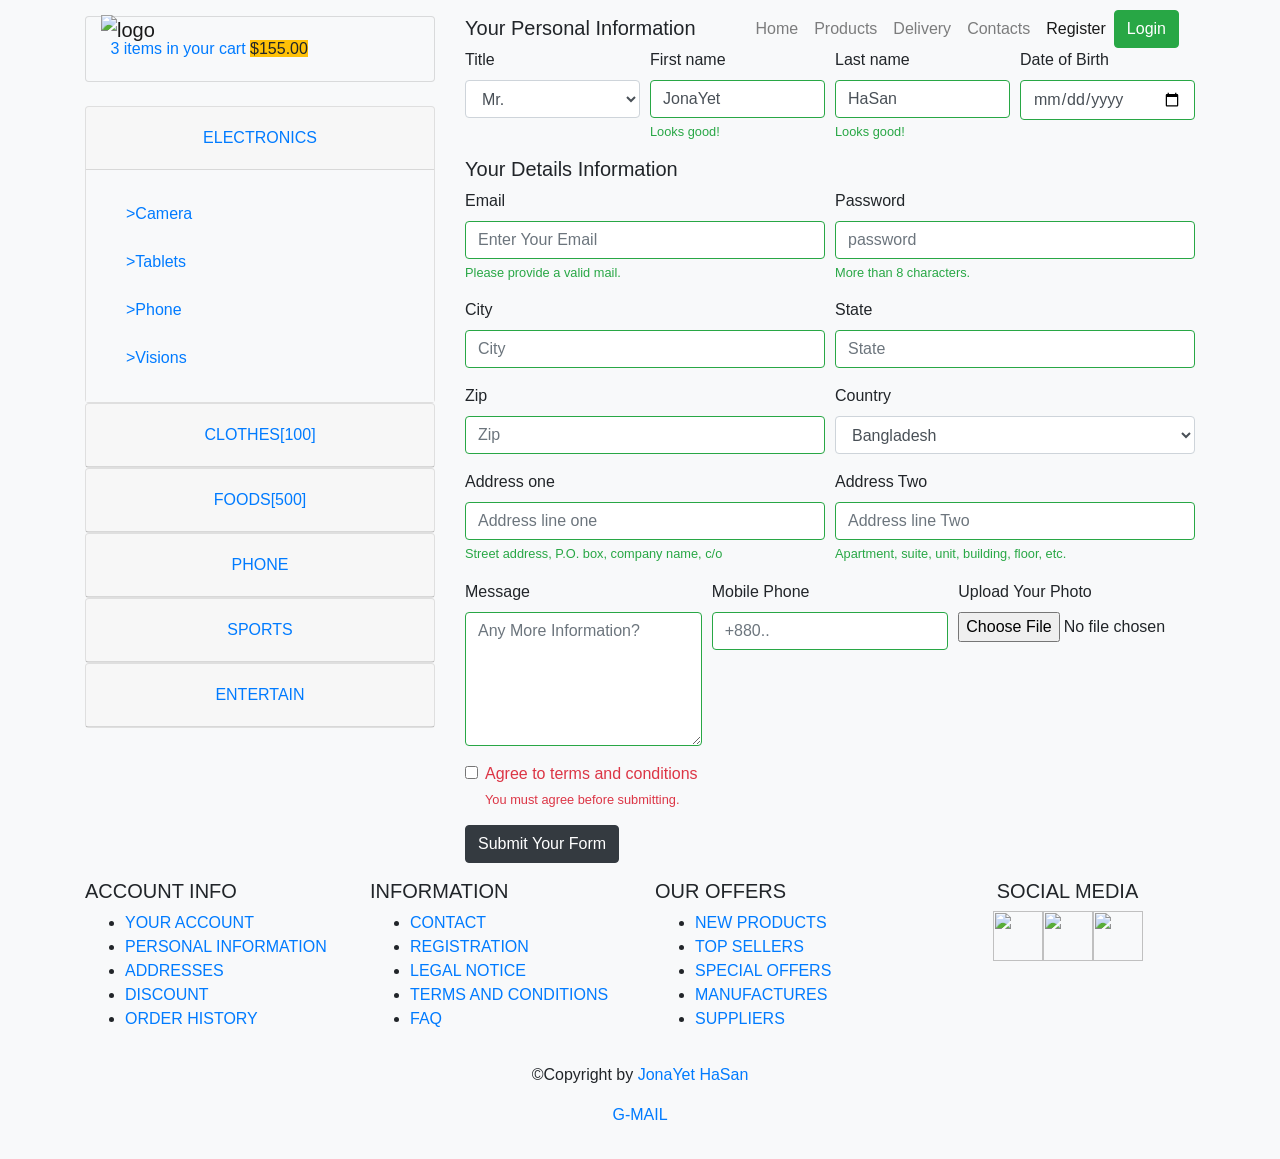
==== registration.html @ cf60274a "Add files via upload" ====
<!doctype html>
<html lang="en" xmlns="http://www.w3.org/1999/html">
<head>
    <!-- Required meta tags -->
    <meta charset="utf-8">
    <meta name="viewport" content="width=device-width, initial-scale=1, shrink-to-fit=no">

    <!-- Bootstrap CSS -->
    <link rel="stylesheet" href="https://stackpath.bootstrapcdn.com/bootstrap/4.1.1/css/bootstrap.min.css" integrity="sha384-WskhaSGFgHYWDcbwN70/dfYBj47jz9qbsMId/iRN3ewGhXQFZCSftd1LZCfmhktB" crossorigin="anonymous">
	<link rel="stylesheet" href="css/style.css" />
    <link rel="stylesheet" href="css/animate.css"/>
    <script src="js/wow.min.js"></script>
    <script>
        new WOW().init();
    </script>
    <title>Registration</title>
</head>
<body class="bg-light">



<header class="fixed-top">
    <div class="container">
        <nav class="navbar navbar-expand-lg navbar-light">
            <a class="navbar-brand" href="index.html">
                <img src="images/Untitled-1.png" alt="logo" width="130" class="img-fluid wow bounceInRight" data-wow-delay=".5s">
            </a>
            <button class="navbar-toggler" type="button" data-toggle="collapse" data-target="#navbarSupportedContent" aria-controls="navbarSupportedContent" aria-expanded="false" aria-label="Toggle navigation">
                <span class="navbar-toggler-icon"></span>
            </button>

            <div class="collapse navbar-collapse justify-content-end" id="navbarSupportedContent">
                <ul class="navbar-nav">
                    <li class="nav-item wow fadeInLeft" data-wow-offset="0" data-wow-delay=".1s">
                        <a class="nav-link" href="index.html">Home</a>
                    </li>
                    <li class="nav-item wow fadeInLeft" data-wow-offset="0" data-wow-delay=".8s">
                        <a class="nav-link" href="products.html">Products<span class="sr-only">(current)</span></a>
                    </li>
                    <li class="nav-item wow fadeInLeft" data-wow-offset="0" data-wow-delay="1.1s">
                        <a class="nav-link" href="delivery.html">Delivery</a>
                    </li>
                    <li class="nav-item wow fadeInLeft" data-wow-offset="0" data-wow-delay="1.4s">
                        <a class="nav-link" href="contact.html">Contacts</a>
                    </li>
                    <li class="nav-item active wow fadeInRight" data-wow-offset="0" data-wow-delay="1.4s" >
                        <a class="nav-link" href="registration.html">Register</a>
                    </li>
                </ul>
                <button type="button" class="btn btn-success wow fadeInRight" data-toggle="modal" data-target="#loginModal" data-wow-offset="0" data-wow-delay="1.4s">
                    Login
                </button>
            </div>
        </nav>
    </div>
</header>
<!-- Button trigger modal -->
                <div class="modal fade wow bounceInUp" id="loginModal" tabindex="-1" role="dialog" aria-labelledby="loginModalLabel" aria-hidden="true">
                    <div class="modal-dialog" role="document">
                        <div class="modal-content">
                            <div class="modal-header bg-light">
                                <h5 class="modal-title" id="loginModalLabel">Login Blog</h5>
                            </div>
                            <div class="modal-body">
                                <form action="">
                                    <div class="form-group">
                                        <input type="email" class="form-control" placeholder="Enter email">
                                    </div>
                                    <div class="form-group">
                                        <input type="password" class="form-control" placeholder="Enter password">
                                    </div>
                                    <div class="form-check">
                                        <input class="form-check-input" type="checkbox" value="" id="defaultCheck2">
                                        <label class="form-check-label" for="defaultCheck2">
                                            Remember Me
                                        </label>
                                    </div>
                                </form>
                            </div>
                            <div class="modal-footer">
                                <button type="button" class="btn btn-secondary" data-dismiss="modal">Close</button>
                                <button type="button" class="btn btn-success">Sing In</button>
                            </div>
                        </div>
                    </div>
                </div>




<section id="product" class="mt-3">
    <div class="container">
        <div class="row">

            <div class="col-lg-4 col-md-3 col-xl-4 wow bounceInLeft">

                <div class="card bg-light mb-4">
                    <div class="card-body card-body1">
                        <img src="images/ico-cart.png" alt=""/>
                        <a href="">3 items in your cart</a>
                        <a href="" class="badge-warning">$155.00</a>
                    </div>
                </div>

                <div class="accordion" id="accordionExample">
                    <div class="card">
                        <div class="card-header" id="headingOne">
                            <h5 class="mb-0 text-center">
                                <button class="btn btn-link text-uppercase" type="button" data-toggle="collapse" data-target="#collapseOne" aria-expanded="true" aria-controls="collapseOne">
                                    electronics
                                </button>
                            </h5>
                        </div>

                        <div id="collapseOne" class="collapse show" aria-labelledby="headingOne" data-parent="#accordionExample">
                            <div class="card-body bg-light">
                                <ul class="list-group list-group-flush productA">
                                    <a href="#"><li class="list-group-item bg-light">&gt;Camera</li></a>
                                    <a href="#"><li class="list-group-item bg-light">&gt;Tablets</li></a>
                                    <a href="#"><li class="list-group-item bg-light">&gt;Phone</li></a>
                                    <a href="#"><li class="list-group-item bg-light">&gt;Visions</li></a>
                                </ul>
                            </div>
                        </div>
                    </div>
                    <div class="card">
                        <div class="card-header" id="headingTwo">
                            <h5 class="mb-0 text-center">
                                <button class="btn btn-link collapsed text-uppercase" type="button" data-toggle="collapse" data-target="#collapseTwo" aria-expanded="false" aria-controls="collapseTwo">
                                    clothes[100]
                                </button>
                            </h5>
                        </div>
                        <div id="collapseTwo" class="collapse" aria-labelledby="headingTwo" data-parent="#accordionExample">
                            <div class="card-body bg-light">
                                <ul class="list-group list-group-flush productA">
                                    <a href="#"><li class="list-group-item bg-light">&gt;Jeans</li></a>
                                    <a href="#"><li class="list-group-item bg-light">&gt;Ladies</li></a>
                                    <a href="#"><li class="list-group-item bg-light">&gt;Panjabi</li></a>
                                    <a href="#"><li class="list-group-item bg-light">&gt;Shari</li></a>
                                </ul>
                            </div>
                        </div>
                    </div>
                    <div class="card">
                        <div class="card-header" id="headingThree">
                            <h5 class="mb-0 text-center">
                                <button class="btn btn-link collapsed text-uppercase" type="button" data-toggle="collapse" data-target="#collapseFour" aria-expanded="false" aria-controls="collapseFour">
                                    foods[500]
                                </button>
                            </h5>
                        </div>
                        <div id="collapseFour" class="collapse" aria-labelledby="headingThree" data-parent="#accordionExample">
                            <div class="card-body bg-light">
                                <ul class="list-group list-group-flush productA">
                                    <a href="#"><li class="list-group-item bg-light">&gt;Sandwich</li></a>
                                    <a href="#"><li class="list-group-item bg-light">&gt;Biriani</li></a>
                                    <a href="#"><li class="list-group-item bg-light">&gt;Banana</li></a>
                                    <a href="#"><li class="list-group-item bg-light">&gt;Dairy Milk</li></a>
                                </ul>
                            </div>
                        </div>
                    </div>
                    <div class="card">
                        <div class="card-header" id="headingFour">
                            <h5 class="mb-0 text-center">
                                <button class="btn btn-link collapsed text-uppercase" type="button" data-toggle="collapse" data-target="#collapseFive" aria-expanded="false" aria-controls="collapseFive">
                                    Phone
                                </button>
                            </h5>
                        </div>
                        <div id="collapseFive" class="collapse" aria-labelledby="headingFour" data-parent="#accordionExample">
                            <div class="card-body bg-light">
                                <ul class="list-group list-group-flush productA">
                                    <a href="#"><li class="list-group-item bg-light">&gt;SAMSUNG</li></a>
                                    <a href="#"><li class="list-group-item bg-light">&gt;TABLETS</li></a>
                                    <a href="#"><li class="list-group-item bg-light">&gt;MICROSOFT</li></a>
                                    <a href="#"><li class="list-group-item bg-light">&gt;SOUND</li></a>
                                </ul>
                            </div>
                        </div>
                    </div>
                    <div class="card">
                        <div class="card-header" id="headingFive">
                            <h5 class="mb-0 text-center">
                                <button class="btn btn-link collapsed text-uppercase" type="button" data-toggle="collapse" data-target="#collapseSix" aria-expanded="false" aria-controls="collapseSix">
                                    sports
                                </button>
                            </h5>
                        </div>
                        <div id="collapseSix" class="collapse" aria-labelledby="headingFive" data-parent="#accordionExample">
                            <div class="card-body bg-light">
                                <ul class="list-group list-group-flush productA">
                                    <a href="#"><li class="list-group-item bg-light">&gt;Camera</li></a>
                                    <a href="#"><li class="list-group-item bg-light">&gt;Computers</li></a>
                                    <a href="#"><li class="list-group-item bg-light">&gt;Mobile</li></a>
                                    <a href="#"><li class="list-group-item bg-light">&gt;Sound</li></a>
                                </ul>
                            </div>
                        </div>
                    </div>
                    <div class="card">
                        <div class="card-header" id="headingSix">
                            <h5 class="mb-0 text-center">
                                <button class="btn btn-link collapsed text-uppercase" type="button" data-toggle="collapse" data-target="#collapseSeven" aria-expanded="false" aria-controls="collapseSeven">
                                    entertain
                                </button>
                            </h5>
                        </div>
                        <div id="collapseSeven" class="collapse" aria-labelledby="headingSix" data-parent="#accordionExample">
                            <div class="card-body bg-light">
                                <ul class="list-group list-group-flush productA">
                                    <a href="#"><li class="list-group-item bg-light">&gt;Camera</li></a>
                                    <a href="#"><li class="list-group-item bg-light">&gt;Tablets[30]</li></a>
                                    <a href="#"><li class="list-group-item bg-light">&gt;Mobile</li></a>
                                    <a href="#"><li class="list-group-item bg-light">&gt;Sound</li></a>
                                </ul>
                            </div>
                        </div>
                    </div>
                </div>

                <!--<div class="card text-center">-->
                    <!--<div class="card-body">-->
                        <!--<img src="images/products/panasonic.jpg" alt="img" class="img-fluid"/>-->
                        <!--<h6>Panasonic</h6>-->
                        <!--<span>$222.00</span>-->
                        <!--<a href="addToCart.html" class="btn btn-dark">ADD TO <i class="fa fa-shopping-cart"></i></a>-->
                    <!--</div>-->
                <!--</div>-->

                <!--<div class="card text-center">-->
                    <!--<div class="card-body">-->
                        <!--<img src="images/products/kindle.png" alt="img" class="img-fluid"/>-->
                        <!--<h6>Kindle</h6>-->
                        <!--<span>$222.00</span>-->
                        <!--<a href="addToCart.html" class="btn btn-dark">ADD TO <i class="fa fa-shopping-cart"></i></a>-->
                    <!--</div>-->
                <!--</div>-->

                <!--<div class="card text-center">-->
                    <!--<div class="card-body">-->
                        <!--<img src="images/payment_methods.png" alt="img" class="img-fluid"/>-->
                        <!--<h6>Payment Method</h6>-->
                        <!--<span>$222.00</span>-->
                        <!--<a href="addToCart.html" class="btn btn-dark">ADD TO <i class="fa fa-shopping-cart"></i></a>-->
                    <!--</div>-->
                <!--</div>-->

            </div>

            <div class="col-lg-8 wow bounceInRight">
                <form>
                    <h5 class="wow fadeInUp" data-wow-delay=".8s">Your Personal Information</h5>
                    <div class="form-row wow fadeInUp" data-wow-delay=".8s">
                        <div class="col-md-3 mb-3">
                            <label>Title</label>
                            <select class="select form-control">
                                <option value="3">Choose</option>
                                <option selected>Mr.</option>
                                <option value="1">Miss</option>
                                <option value="2">Mrs.</option>
                            </select>
                        </div>

                        <div class="col-md-3 mb-3">
                            <label for="validationServer01">First name</label>
                            <input type="text" class="form-control is-valid" id="validationServer01" placeholder="First name" value="JonaYet" required>
                            <div class="valid-feedback">
                                Looks good!
                            </div>
                        </div>
                        <div class="col-md-3 mb-3">
                            <label for="validationServer02">Last name</label>
                            <input type="text" class="form-control is-valid" id="validationServer02" placeholder="Last name" value="HaSan" required>
                            <div class="valid-feedback">
                                Looks good!
                            </div>
                        </div>
                        <div class="col-md-3 mb-3">
                            <label for="validationServerUsername">Date of Birth</label>
                            <input type="date" class="form-control is-valid" id="validationServerUsername" aria-describedby="inputGroupPrepend3" required>
                        </div>
                    </div>
                    <h5 class="wow fadeInDown" data-wow-delay=".8s">Your Details Information</h5>
                    <div class="form-row wow fadeInUp" data-wow-delay=".8s">
                        <div class="col-md-6 mb-3">
                            <label for="validationServer03">Email</label>
                            <input type="email" class="form-control is-valid" id="validationServer03" placeholder="Enter Your Email" required>
                            <div class="valid-feedback">
                                Please provide a valid mail.
                            </div>
                        </div>
                        <div class="col-md-6 mb-3">
                            <label for="validationServer04">Password</label>
                            <input type="password" class="form-control is-valid" id="validationServer04" placeholder="password" required>
                            <div class="valid-feedback">
                                More than 8 characters.
                            </div>
                        </div>
                        <div class="col-md-6 mb-3">
                            <label for="validationServer05">City</label>
                            <input type="text" class="form-control is-valid" id="validationServer05" placeholder="City" required>

                        </div>
                        <div class="col-md-6 mb-3">
                            <label for="validationServer06">State</label>
                            <input type="text" class="form-control is-valid" id="validationServer06" placeholder="State" required>

                        </div>
                        <div class="col-md-6 mb-3">
                            <label for="validationServer07">Zip</label>
                            <input type="text" class="form-control is-valid" id="validationServer07" placeholder="Zip" required>
                        </div>
                        <div class="col-md-6 mb-3">
                            <label>Country</label>
                            <select class="select form-control">
                                <option selected>Bangladesh</option>
                                <option value="1">India</option>
                                <option value="2">China</option>
                                <option value="3">U.S.A</option>
                                <option value="3">London</option>
                                <option value="3">Australia</option>
                                <option value="3">Dubai</option>
                                <option value="3">Indonesia</option>
                                <option value="3">Argentina</option>
                            </select>
                        </div>
                        <div class="col-md-6 mb-3">
                            <label for="validationServer08">Address one</label>
                            <input type="text" class="form-control is-valid" id="validationServer08" placeholder="Address line one">
                            <div class="valid-feedback">
                                Street address, P.O. box, company name, c/o
                            </div>
                        </div>
                        <div class="col-md-6 mb-3">
                            <label for="validationServer09">Address Two</label>
                            <input type="text" class="form-control is-valid" id="validationServer09" placeholder="Address line Two">
                            <div class="valid-feedback">
                                Apartment, suite, unit, building, floor, etc.
                            </div>
                        </div>
                        <div class="col-md-4 mb-3">
                            <label for="validationServer10">Message</label>
                            <textarea class="form-control is-valid"  cols="50" rows="5" id="validationServer10" placeholder="Any More Information?"></textarea>
                        </div>
                        <div class="col-md-4 mb-3">
                            <label for="validationServer11">Mobile Phone</label>
                            <input type="tel" class="form-control is-valid" id="validationServer11" placeholder="+880..">
                        </div>
                        <div class="col-md-4 mb-3">
                            <label for="validationServer12">Upload Your Photo</label>
                            <input type="file" class="form-control-file" id="validationServer12" placeholder="Choose Your Photo">
                            <div class="valid-feedback">
                                Not Exceed 100KB, and Photo Size 300X300
                            </div>
                        </div>

                    </div>
                    <div class="form-group wow bounceInRight">
                        <div class="form-check">
                            <input class="form-check-input is-invalid" type="checkbox" value="" id="invalidCheck3" required>
                            <label class="form-check-label" for="invalidCheck3">
                                Agree to terms and conditions
                            </label>
                            <div class="invalid-feedback">
                                You must agree before submitting.
                            </div>
                        </div>
                    </div>
                    <button class="btn btn-dark bg-dark wow bounceInRight" data-wow-delay=".8s" type="submit">Submit Your Form</button>
                </form>
                <!--<form class="wow bounceInRight">-->
                    <!--<h3 class="wow fadeInDown" data-wow-delay="1s">Your Personal Information</h3>-->
                    <!--<div class="form-inline">-->
                        <!--<label class="col-sm-3" for="title">Title</label>-->
                        <!--<select class="select" id="title">-->
                            <!--<option selected>Choose...</option>-->
                            <!--<option value="1">Mr.</option>-->
                            <!--<option value="2">Mrs.</option>-->
                            <!--<option value="3">Miss</option>-->
                        <!--</select>-->
                    <!--</div>-->

                    <!--<div class="form-inline row mt-3">-->
                        <!--<label for="firstName" class="col-sm-3 col-form-label">First Name</label>-->
                        <!--<div>-->
                            <!--<input type="text" class="form-control wow zoomIn" data-wow-delay=".2s" id="firstName" placeholder="First Name">-->
                        <!--</div>-->
                    <!--</div>-->

                    <!--<div class="form-inline row mt-3">-->
                        <!--<label for="lastName" class="col-sm-3 col-form-label">Last Name</label>-->
                        <!--<div>-->
                            <!--<input type="text" class="form-control wow zoomIn" data-wow-delay=".3s" id="lastName" placeholder="Last Name">-->
                        <!--</div>-->
                    <!--</div>-->

                    <!--<div class="form-inline row mt-3">-->
                        <!--<label for="email" class="col-sm-3 col-form-label">Email</label>-->
                        <!--<div>-->
                            <!--<input type="email" class="form-control wow zoomIn" data-wow-delay=".4s" id="email" placeholder="Email">-->
                        <!--</div>-->
                    <!--</div>-->

                    <!--<div class="form-inline row mt-3">-->
                        <!--<label for="password" class="col-sm-3 col-form-label">Password</label>-->
                        <!--<div>-->
                            <!--<input type="password" class="form-control wow zoomIn" data-wow-delay=".5s" id="password" placeholder="Password">-->
                            <!--<small>Must be 8-20 characters long.</small>-->
                        <!--</div>-->
                    <!--</div>-->

                    <!--<div class="form-inline row mt-3">-->
                        <!--<label class="col-sm-3 col-form-label">Date Of Birth</label>-->
                        <!--<div>-->
                            <!--<input type="date"  class="form-control wow zoomIn" data-wow-delay=".6s" >-->
                        <!--</div>-->
                    <!--</div>-->


                    <!--<h3 class="mt-5 wow fadeInDown" data-wow-delay="1.5s">Your Address</h3>-->

                    <!--<div class="form-inline row mt-3">-->
                        <!--<label for="firstName" class="col-sm-3 col-form-label">First Name</label>-->
                        <!--<div>-->
                            <!--<input type="text"  class="form-control wow zoomIn" data-wow-delay=".7s" id="firstName" placeholder="First Name">-->
                        <!--</div>-->
                    <!--</div>-->

                    <!--<div class="form-inline row mt-3">-->
                        <!--<label for="lastName" class="col-sm-3 col-form-label">Last Name</label>-->
                        <!--<div>-->
                            <!--<input type="text"  class="form-control wow zoomIn" data-wow-delay=".8s" id="lastName" placeholder="Last Name">-->
                        <!--</div>-->
                    <!--</div>-->
                    <!--<div class="form-inline row mt-3">-->
                        <!--<label for="Company" class="col-sm-3 col-form-label">Company</label>-->
                        <!--<div>-->
                            <!--<input type="text"  class="form-control wow zoomIn" data-wow-delay=".9s" id="company" placeholder="Your company">-->
                        <!--</div>-->
                    <!--</div>-->

                    <!--<div class="form-inline row mt-3">-->
                        <!--<label for="address" class="col-sm-3 col-form-label">Address</label>-->
                        <!--<div>-->
                            <!--<input type="text"  class="form-control wow zoomIn" data-wow-delay="1s" id="address" placeholder="Your Address">-->
                            <!--<small>Street address, P.O. box, company name, c/o</small>-->
                        <!--</div>-->
                    <!--</div>-->
                    <!--<div class="form-inline row mt-3">-->
                        <!--<label for="address2" class="col-sm-3 col-form-label">Address Line 2</label>-->
                        <!--<div>-->
                            <!--<input type="text"  class="form-control wow zoomIn" data-wow-delay="1s"  id="address2" placeholder="Your Address Line 2">-->
                            <!--<small>Apartment, suite, unit, building, floor, etc.</small>-->
                        <!--</div>-->
                    <!--</div>-->
                    <!--<div class="form-inline row mt-3">-->
                        <!--<label for="city" class="col-sm-3 col-form-label">City</label>-->
                        <!--<div>-->
                            <!--<input type="text"  class="form-control wow zoomIn" data-wow-delay="1s" id="city" placeholder="Your City">-->
                        <!--</div>-->
                    <!--</div>-->
                    <!--<div class="form-inline row mt-3">-->
                        <!--<label for="state" class="col-sm-3 col-form-label">State</label>-->
                        <!--<div>-->
                            <!--<input type="text"  class="form-control wow zoomIn" data-wow-delay="1s" id="state" placeholder="Your State">-->
                        <!--</div>-->
                    <!--</div>-->
                    <!--<div class="form-inline row mt-3">-->
                        <!--<label for="zipCode" class="col-sm-3 col-form-label">Zip Code</label>-->
                        <!--<div>-->
                            <!--<input type="number"  class="form-control wow zoomIn" data-wow-delay="1s" id="zipCode" placeholder="Zip Code">-->
                        <!--</div>-->
                    <!--</div>-->
                    <!--<div class="form-inline">-->
                        <!--<label class="col-sm-3">Country</label>-->
                        <!--<select class="select col-sm-4">-->
                            <!--<option selected>Bangladesh</option>-->
                            <!--<option value="1">India</option>-->
                            <!--<option value="2">China</option>-->
                            <!--<option value="3">U.S.A</option>-->
                            <!--<option value="3">London</option>-->
                            <!--<option value="3">Australia</option>-->
                            <!--<option value="3">Dubai</option>-->
                            <!--<option value="3">Indonesia</option>-->
                            <!--<option value="3">Argentina</option>-->
                        <!--</select>-->
                    <!--</div>-->
                    <!--<div class="form-inline row mt-3">-->
                        <!--<label for="message" class="col-sm-3 col-form-label">Message</label>-->
                        <!--<div>-->
                            <!--<textarea id="message" cols="50" rows="5">Additional Informations....</textarea>-->
                        <!--</div>-->
                    <!--</div>-->
                    <!--<div class="form-inline row mt-3 mb-1">-->
                        <!--<label class="col-sm-3 col-form-label">Mobile Phone</label>-->
                        <!--<div>-->
                            <!--<input type="tel"  class="form-control wow zoomIn" data-wow-delay="1s"  placeholder="Your Phone Number">-->
                            <!--<small>You must register at least one phone number</small>-->
                        <!--</div>-->
                    <!--</div>-->
                    <!--<div class="form-inline row mt-3 mb-1">-->
                        <!--<label class="col-sm-3 col-form-label">Your Photo<sup>*</sup></label>-->
                        <!--<div>-->
                            <!--<input type="file" class="form-control-file wow zoomIn" id="photo">-->
                            <!--<small>Not Exceed 100KB, and Photo Size 300X300 </small>-->
                        <!--</div>-->
                    <!--</div>-->

                    <!--<button type="submit" class="btn btn-info mt-5 ml-5 wow bounceInDown" data-wow-delay="1s">Register</button>-->
                <!--</form>-->
            </div>

        </div>

    </div>
</section>









<!--accountInfo-->


<section id="account">
    <div class="container">
        <div class="row pt-3">
            <div class="col-md-3 col-sm-6 wow bounceIn" data-wow-offset="0" data-wow-delay="0.4s">
                <h5>ACCOUNT INFO</h5>
                <ul>
                    <li><a href="">YOUR ACCOUNT</a></li>
                    <li><a href="">PERSONAL INFORMATION</a></li>
                    <li><a href="">ADDRESSES</a></li>
                    <li><a href="">DISCOUNT</a></li>
                    <li><a href="">ORDER HISTORY</a></li>
                </ul>
            </div>
            <div class="col-md-3 col-sm-6  wow bounceIn" data-wow-offset="0" data-wow-delay="1s">
                <h5>INFORMATION</h5>
                <ul>
                    <li><a href="">CONTACT</a></li>
                    <li><a href="">REGISTRATION</a></li>
                    <li><a href="">LEGAL NOTICE</a></li>
                    <li><a href="">TERMS AND CONDITIONS</a></li>
                    <li><a href="">FAQ</a></li>
                </ul>
            </div>
            <div class="col-md-3 col-sm-6  wow bounceIn" data-wow-offset="0" data-wow-delay="1.5s">
                <h5>OUR OFFERS</h5>
                <ul>
                    <li><a href="">NEW PRODUCTS</a></li>
                    <li><a href="">TOP SELLERS</a></li>
                    <li><a href="">SPECIAL OFFERS</a></li>
                    <li><a href="">MANUFACTURES</a></li>
                    <li><a href="">SUPPLIERS</a></li>
                </ul>
            </div>
            <div class="col-md-3 col-sm-6  wow bounceIn" data-wow-offset="0" data-wow-delay="2s">
                <h5 class="text-center">SOCIAL MEDIA</h5>
                <div class="row justify-content-center">
                    <a href="https://www.facebook.com" target="_blank"><img src="images/facebook.png" alt="" height="50" width="50"/></a>
                    <a href="https://www.twitter.com" target="_blank"><img src="images/twitter.png" alt="" height="50" width="50"/></a>
                    <a href="https://www.youtube.com" target="_blank"><img src="images/youtube.png" alt="" height="50" width="50"/></a>
                </div>
            </div>

        </div>
    </div>
</section>

<footer class="pt-3 pb-3">
    <div class="container text-center">
        <p class="wow bounceInLeft" data-wow-offset="0" data-wow-delay="2s">&copy;Copyright by <a href="https://www.facebook.com/civiljonayet">JonaYet HaSan</a></p>
        <p class="wow bounceInRight" data-wow-offset="0" data-wow-delay="2s"><a href="https://mail.google.com/mail/u/0/#inbox?compose=new">G-MAIL</a></p>
    </div>
</footer>












<!-- Optional JavaScript -->
<!-- jQuery first, then Popper.js, then Bootstrap JS -->
<script src="https://code.jquery.com/jquery-3.3.1.slim.min.js" integrity="sha384-q8i/X+965DzO0rT7abK41JStQIAqVgRVzpbzo5smXKp4YfRvH+8abtTE1Pi6jizo" crossorigin="anonymous"></script>
<script src="https://cdnjs.cloudflare.com/ajax/libs/popper.js/1.14.3/umd/popper.min.js" integrity="sha384-ZMP7rVo3mIykV+2+9J3UJ46jBk0WLaUAdn689aCwoqbBJiSnjAK/l8WvCWPIPm49" crossorigin="anonymous"></script>
<script src="https://stackpath.bootstrapcdn.com/bootstrap/4.1.1/js/bootstrap.min.js" integrity="sha384-smHYKdLADwkXOn1EmN1qk/HfnUcbVRZyYmZ4qpPea6sjB/pTJ0euyQp0Mk8ck+5T" crossorigin="anonymous"></script>

</html>
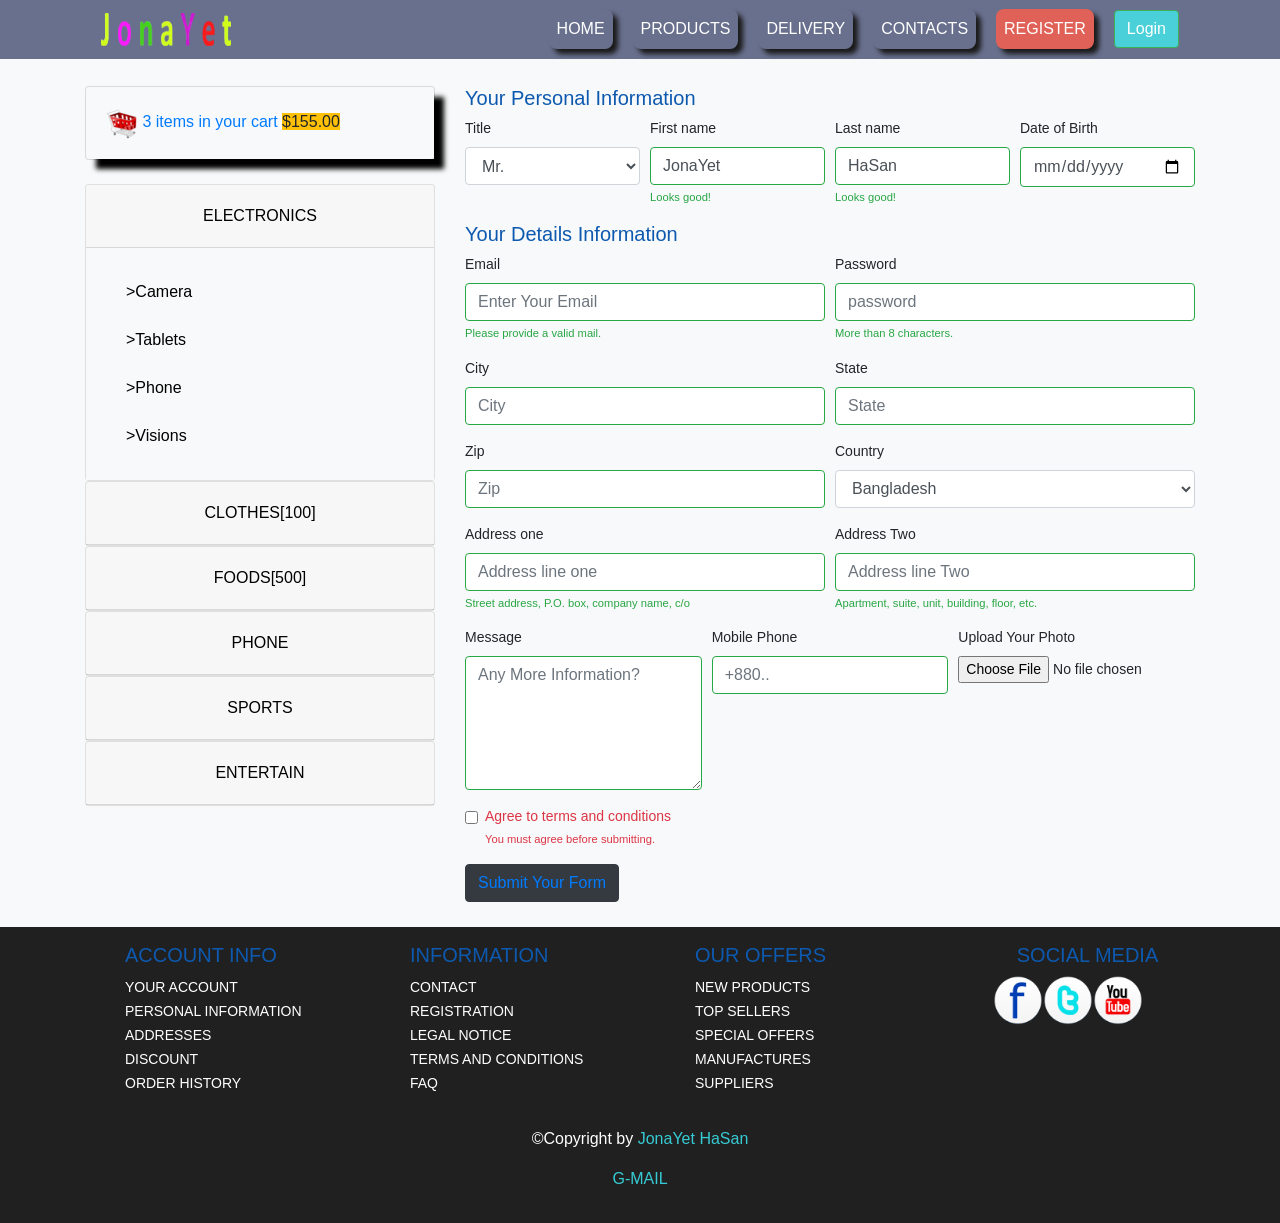
==== commit bd021eb7: "Update registration.html" ====
--- a/registration.html
+++ b/registration.html
@@ -368,7 +368,7 @@
                             </div>
                         </div>
                     </div>
-                    <button class="btn btn-dark bg-dark wow bounceInRight" data-wow-delay=".8s" type="submit">Submit Your Form</button>
+                    <button class="btn btn-dark bg-dark wow bounceInRight" data-wow-delay=".8s" type="submit"> <a href="https://forms.gle/fREd62B7BsC8fnbc9">Submit Your Form</a></button>
                 </form>
                 <!--<form class="wow bounceInRight">-->
                     <!--<h3 class="wow fadeInDown" data-wow-delay="1s">Your Personal Information</h3>-->
--- a/css/style.css
+++ b/css/style.css
@@ -0,0 +1,225 @@
+
+@import url(fontawesome-all.min.css);
+
+
+body{
+	padding-top:70px;
+
+}
+
+header .navbar{
+	text-transform: uppercase;
+}
+header{
+    background-color: #586080;
+    opacity: .9;
+}
+header .nav-item{
+    margin-right: 20px;
+    background-color:transparent;
+    opacity: .9;
+    border-radius: 8px;
+    -webkit-box-shadow: 5px 5px 5px 0px rgba(0,0,0,1);
+    -moz-box-shadow: 5px 5px 5px 0px rgba(0,0,0,1);
+    box-shadow: 5px 5px 5px 0px rgba(0,0,0,1);
+    transition:.5s ease-out;
+
+}
+header .nav-item a{
+    color: #ffffff !important;
+	transition:.5s;
+}
+header .nav-item:hover{
+	background-color:#DD5044;
+	padding-right: 30px;
+        padding-left: 30px;
+	border-radius:10px;
+
+
+}
+
+.carousel-indicators li{
+    width: 15px;
+    height: 15px;
+    border: 2px solid #91c5a9;
+    border-radius: 100%;
+}
+.carousel-indicators .active{
+    background-color: #36cbd4;
+}
+
+.modifiedIcon{
+    background-color: #36cbd4;
+    height: 50px;
+    width: 50px;
+    border-radius: 100%;
+    border: 3px dashed #ffffff;
+}
+.modifiedIcon{
+    background-color: #36cbd4;
+    height: 50px;
+    width: 50px;
+    border-radius: 100%;
+    border: 3px dashed #ffffff;
+}
+
+
+
+.box{
+    -webkit-box-shadow: 0px 1px 10px 5px rgba(0,0,0,0.75);
+    -moz-box-shadow: 0px 1px 10px 5px rgba(0,0,0,0.75);
+    box-shadow: 0px 1px 10px 5px rgba(0,0,0,0.75);
+}
+
+.scale:hover{
+    transition: .5s ease-in-out;
+    transform: scale(1.1);
+}
+.navbar .active{
+    background-color: #DD5044!important;
+}
+.card-body1{
+    -webkit-box-shadow: 10px 10px 5px 0px rgba(0,0,0,1);
+    -moz-box-shadow: 10px 10px 5px 0px rgba(0,0,0,1);
+    box-shadow: 10px 10px 5px 0px rgba(0,0,0,1);
+
+
+}
+
+.productA a{
+    color: #000000;
+}
+
+.btn-link{
+    color: #000000;
+    text-decoration: none;
+}
+
+.col-lg-8{
+    font-size: 14px;
+}
+
+#accordionExample button{
+    background-color:transparent;
+}
+
+#accordionDelivery button{
+    background-color: transparent;
+}
+#accordionDelivery .card-header{
+    background-color: #36cbd4;
+    opacity: .6;
+}
+
+
+#mail i{
+    text-align: center;
+    border-radius: 100%;
+    height: 100px;
+    width: 100px;
+    background-color: #E59704;
+    padding-top: 35px;
+    color: white;
+    font-size: 35px;
+
+
+}
+#mail i:hover {
+    background-color: #0D59AF;
+    border: 3px solid #E59704;
+    transition: .5s;
+    transform: rotate(360deg);
+}
+#mail h2, h4{
+    color: #0D59AF;
+}
+
+h1, h2, h3, h4, h5, h6{
+    color: #0D59AF;
+}
+
+/*Maps*/
+
+.gmap_canvas{
+    padding: 5px;
+    border: 3px solid #E59704;
+}
+
+
+
+#account{
+    margin-top: 25px;
+    color: #ffffff;
+    background-color: #202020;
+    /*opacity: .8;*/
+
+}
+
+#account ul li{
+    list-style: none;
+    text-align: left;
+}
+#account ul li a{
+    color: #ffffff;
+    font-size: 14px;
+}
+#account h5{
+    margin-left: 40px;
+}
+
+
+footer{
+    background-color: #202020; 
+	color: #ffffff;
+}
+footer a{
+    background-color: #202020; 
+	color: #36cbd4;
+}
+
+
+#moreDetails .nav .active{
+    background-color: #23272B;
+    color: #ffffff;
+}
+
+
+
+
+
+
+
+
+
+
+
+
+
+
+/*Style for Responsive breakpoints*/
+
+/*Extra small devices (portrait phones, less than 576px)*/
+/*@media (max-width: 575.98px) {*/
+    /*#carouselExampleControls{*/
+        /*visibility: hidden;*/
+    /*}*/
+/*}*/
+/* Small devices (landscape phones, 576px and up)*/
+/*@media (min-width: 576px) {*/
+    /*#col_none{*/
+        /*visibility: hidden;*/
+    /*}*/
+/*}*/
+
+/*@media (max-width: 575.98px) {*/
+    /*#carousel{*/
+        /*visibility: hidden;*/
+    /*}*/
+/*}*/
+
+
+button, .btn{
+	background-color:#36cbd4;
+}
+
+
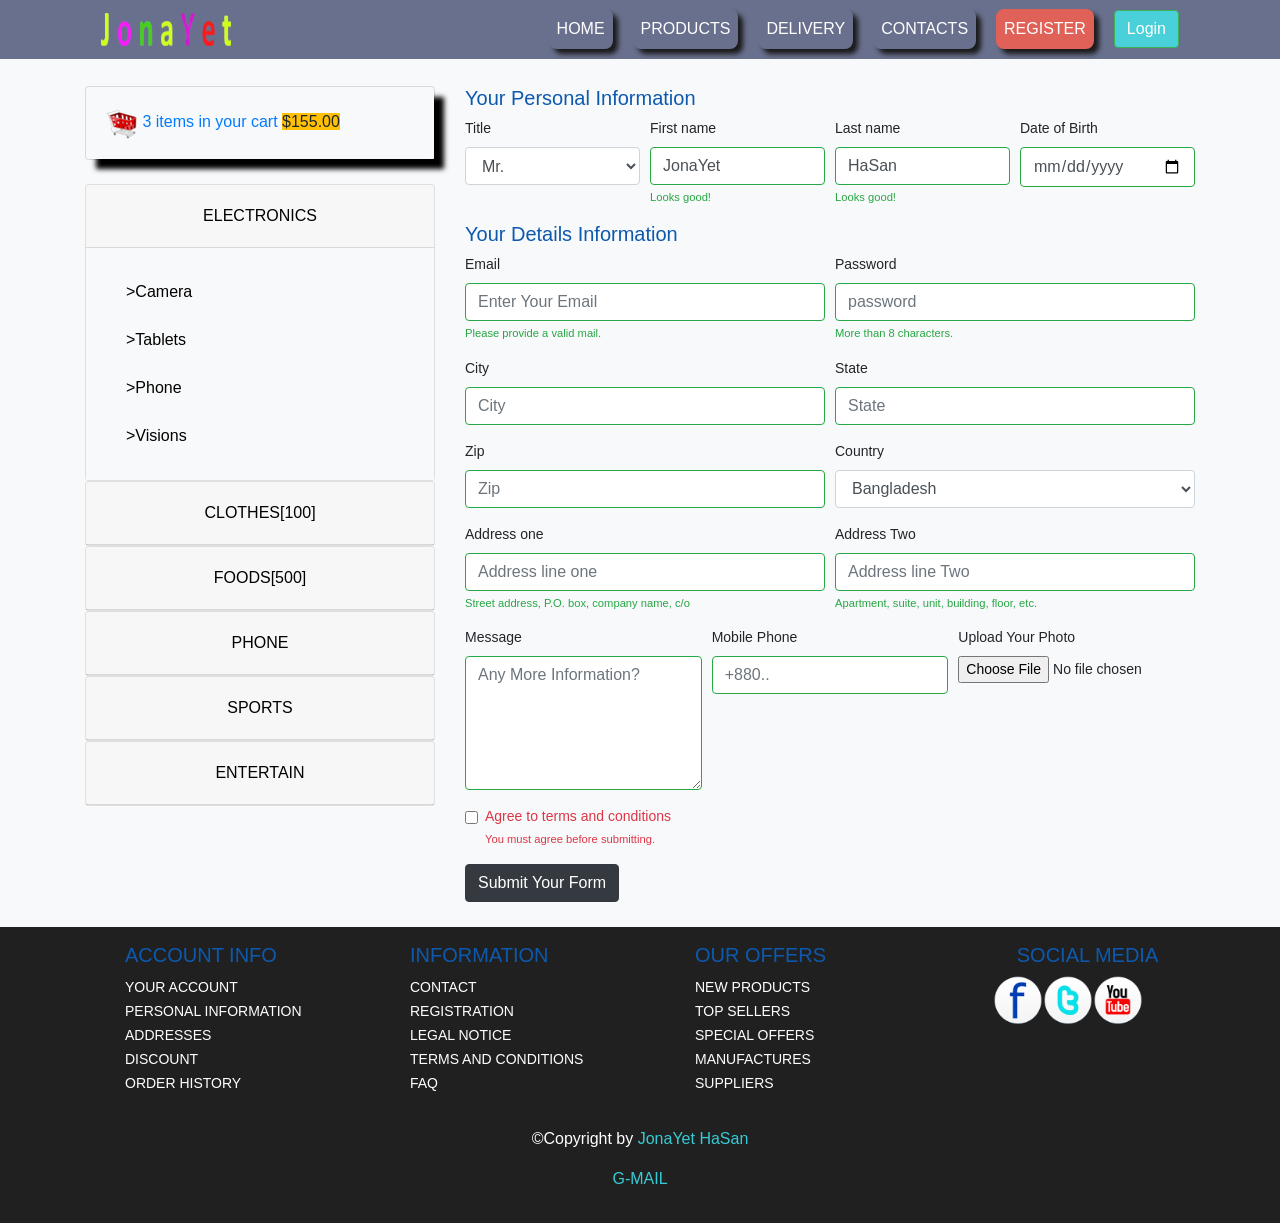
==== commit 6ebd45d7: "Update registration.html" ====
--- a/registration.html
+++ b/registration.html
@@ -368,7 +368,7 @@
                             </div>
                         </div>
                     </div>
-                    <button class="btn btn-dark bg-dark wow bounceInRight" data-wow-delay=".8s" type="submit"> <a href="https://forms.gle/fREd62B7BsC8fnbc9">Submit Your Form</a></button>
+                    <button class="btn btn-dark bg-dark wow bounceInRight" data-wow-delay=".8s" type="submit">Submit Your Form</button>
                 </form>
                 <!--<form class="wow bounceInRight">-->
                     <!--<h3 class="wow fadeInDown" data-wow-delay="1s">Your Personal Information</h3>-->
